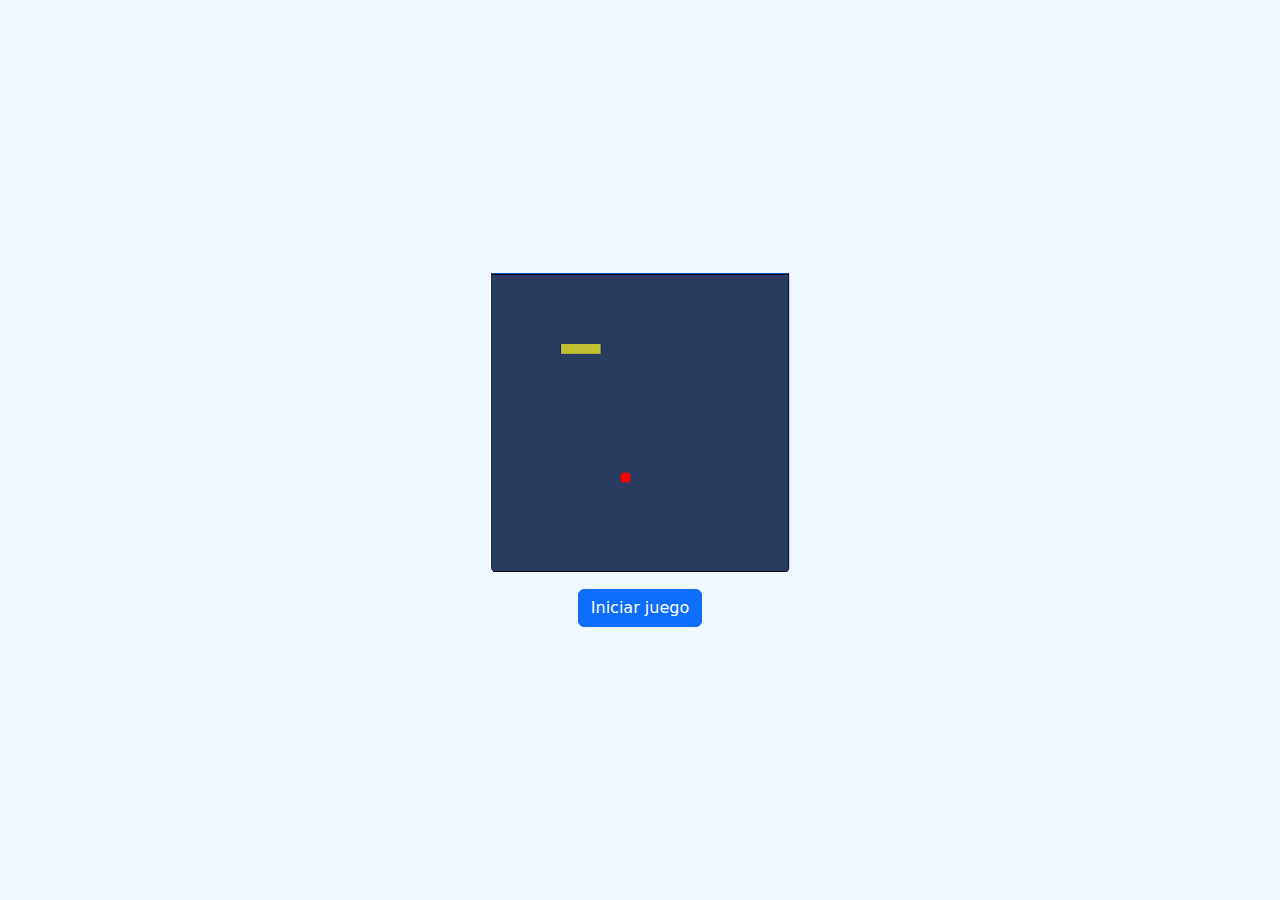
==== index.html @ 0712ecef "Agregando primera version" ====
<!DOCTYPE html>
<html lang="en">

<head>
    <meta charset="UTF-8">
    <meta name="viewport" content="width=device-width, initial-scale=1.0">
    <link href="https://cdn.jsdelivr.net/npm/bootstrap@5.3.3/dist/css/bootstrap.min.css" rel="stylesheet" integrity="sha384-QWTKZyjpPEjISv5WaRU9OFeRpok6YctnYmDr5pNlyT2bRjXh0JMhjY6hW+ALEwIH" crossorigin="anonymous">
    <link rel="stylesheet" href="css/index.css">
    <title>Document</title>
</head>

<body>

    <div class="container">
        <div class="contenido">
            <div class="row mb-3">
                <div class="col">
                    <img class="img-fluid img-snake" src="img/imagen snake.png" alt="">
                    
                </div>
            </div>
            <div class="row">
                <div class="col">
                    <a class="btn btn-primary" href="juego.html">Iniciar juego</a>
                </div>
            </div>
        </div>
        
    </div>
</body>

</html>
---- css/index.css ----
body{
    min-height: 100vh; /*vh = viewport height*/
    background-color: aliceblue;
    text-align: center;
    display: flex;
    justify-content: center;
    align-items: center;
}


.img-snake{
    height: 300px;
    width: 300px;
}
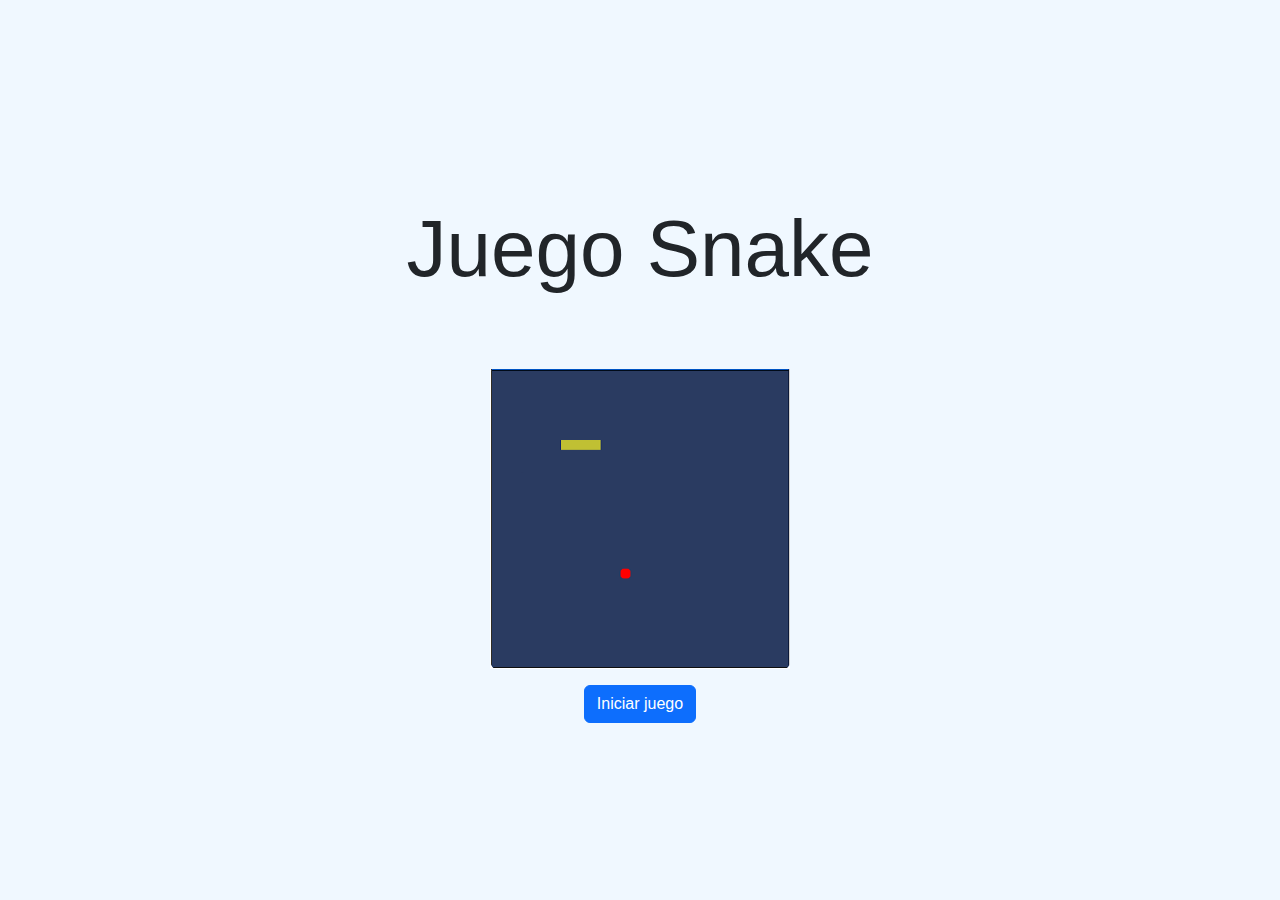
==== commit b325af83: "Tercer version" ====
--- a/index.html
+++ b/index.html
@@ -11,22 +11,26 @@
 
 <body>
 
-    <div class="container">
-        <div class="contenido">
-            <div class="row mb-3">
-                <div class="col">
-                    <img class="img-fluid img-snake" src="img/imagen snake.png" alt="">
-                    
-                </div>
+  <div class="container">
+      
+          <div class="row mb-5">
+            <div class="col">
+              <h1 class=" titulo">Juego Snake</h1>
             </div>
-            <div class="row">
-                <div class="col">
-                    <a class="btn btn-primary" href="juego.html">Iniciar juego</a>
-                </div>
-            </div>
-        </div>
-        
-    </div>
+          </div>
+          <div class="row mb-3">
+              <div class="col">
+                  <img class="img-fluid img-snake" src="img/imagen snake.png" alt="">
+              </div>
+          </div>
+          <div class="row">
+              <div class="col">
+                <a class="btn btn-primary" href="juego.html">Iniciar juego</a>
+              </div>
+          </div>
+
+  </div>
+    <script src="https://cdn.jsdelivr.net/npm/bootstrap@5.3.2/dist/js/bootstrap.min.js" integrity="sha384-BBtl+eGJRgqQAUMxJ7pMwbEyER4l1g+O15P+16Ep7Q9Q+zqX6gSbd85u4mG4QzX+" crossorigin="anonymous"></script>
 </body>
 
 </html>--- a/css/index.css
+++ b/css/index.css
@@ -5,6 +5,7 @@
     display: flex;
     justify-content: center;
     align-items: center;
+    font-family:'Segoe UI', Tahoma, Geneva, Verdana, sans-serif
 }
 
 
@@ -14,3 +15,7 @@
 }
 
 
+.titulo{
+    font-size: 5rem;
+    margin: 1.5rem;
+}